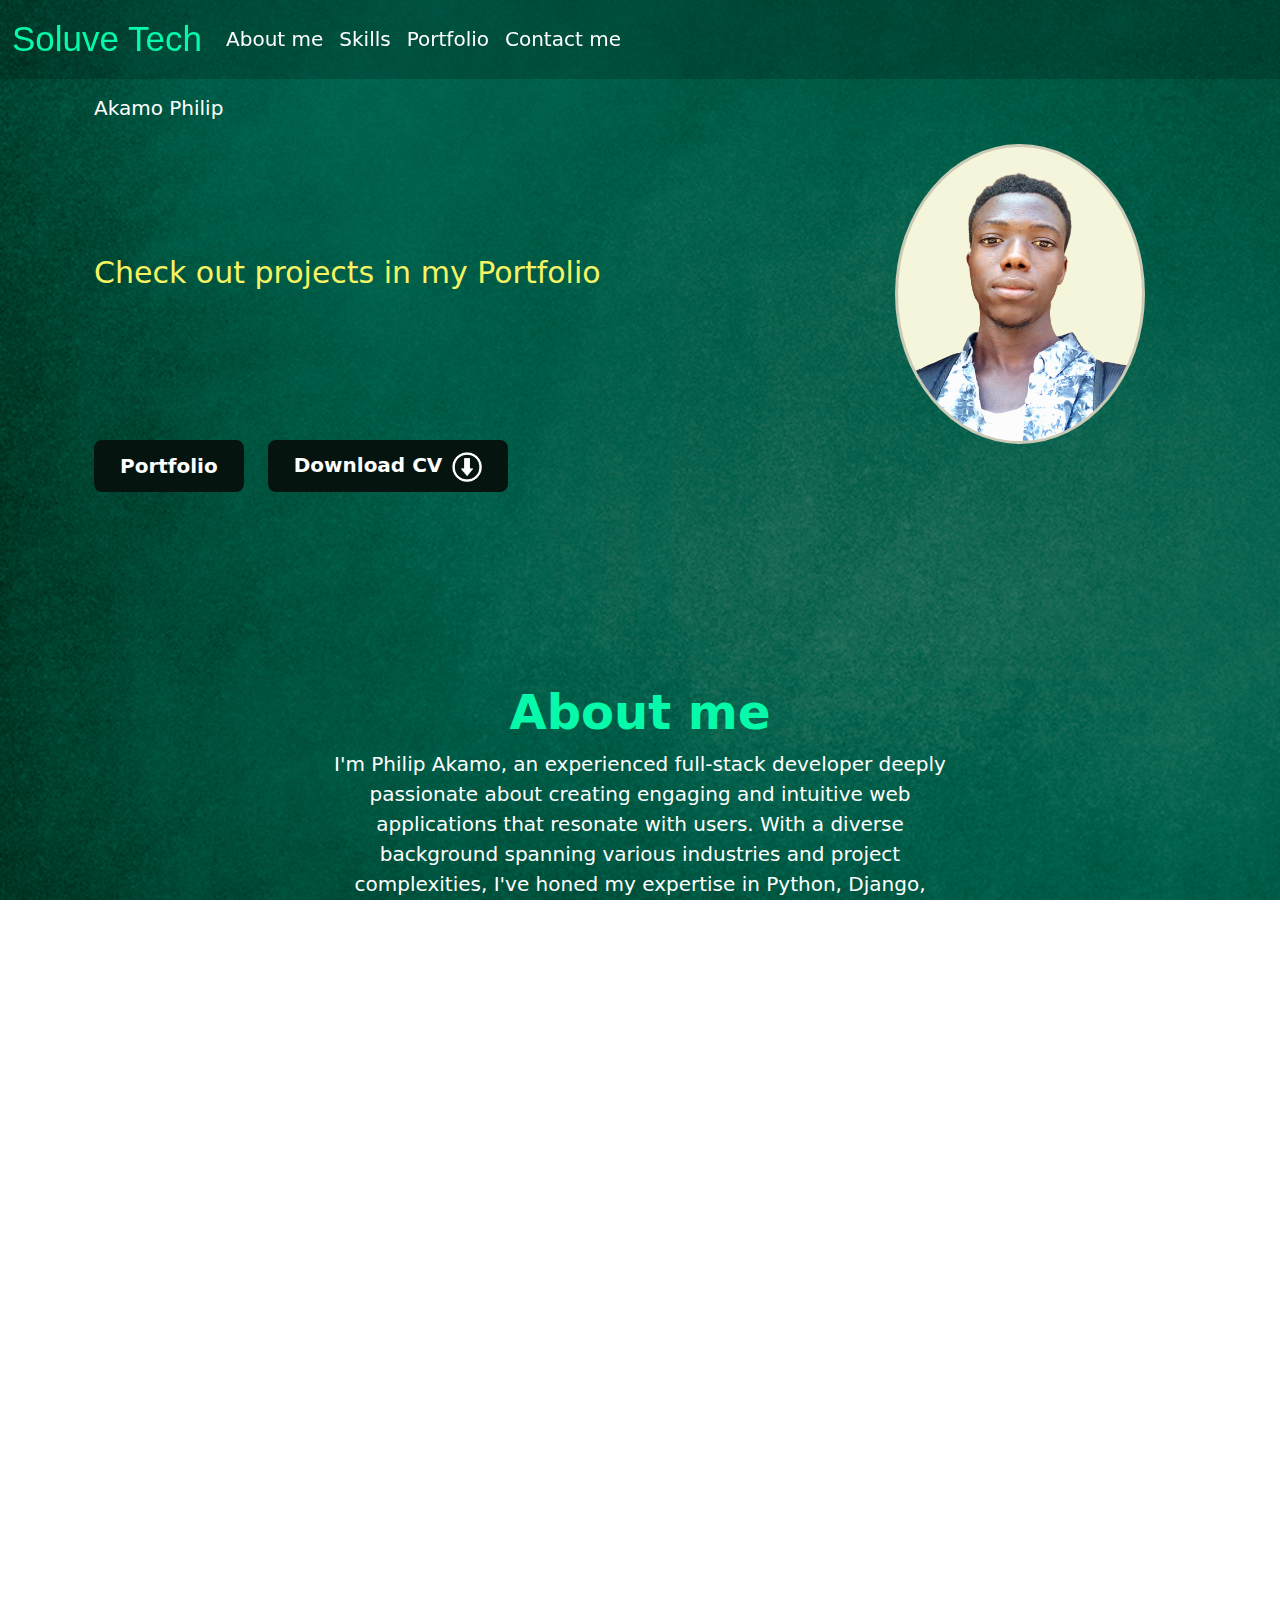
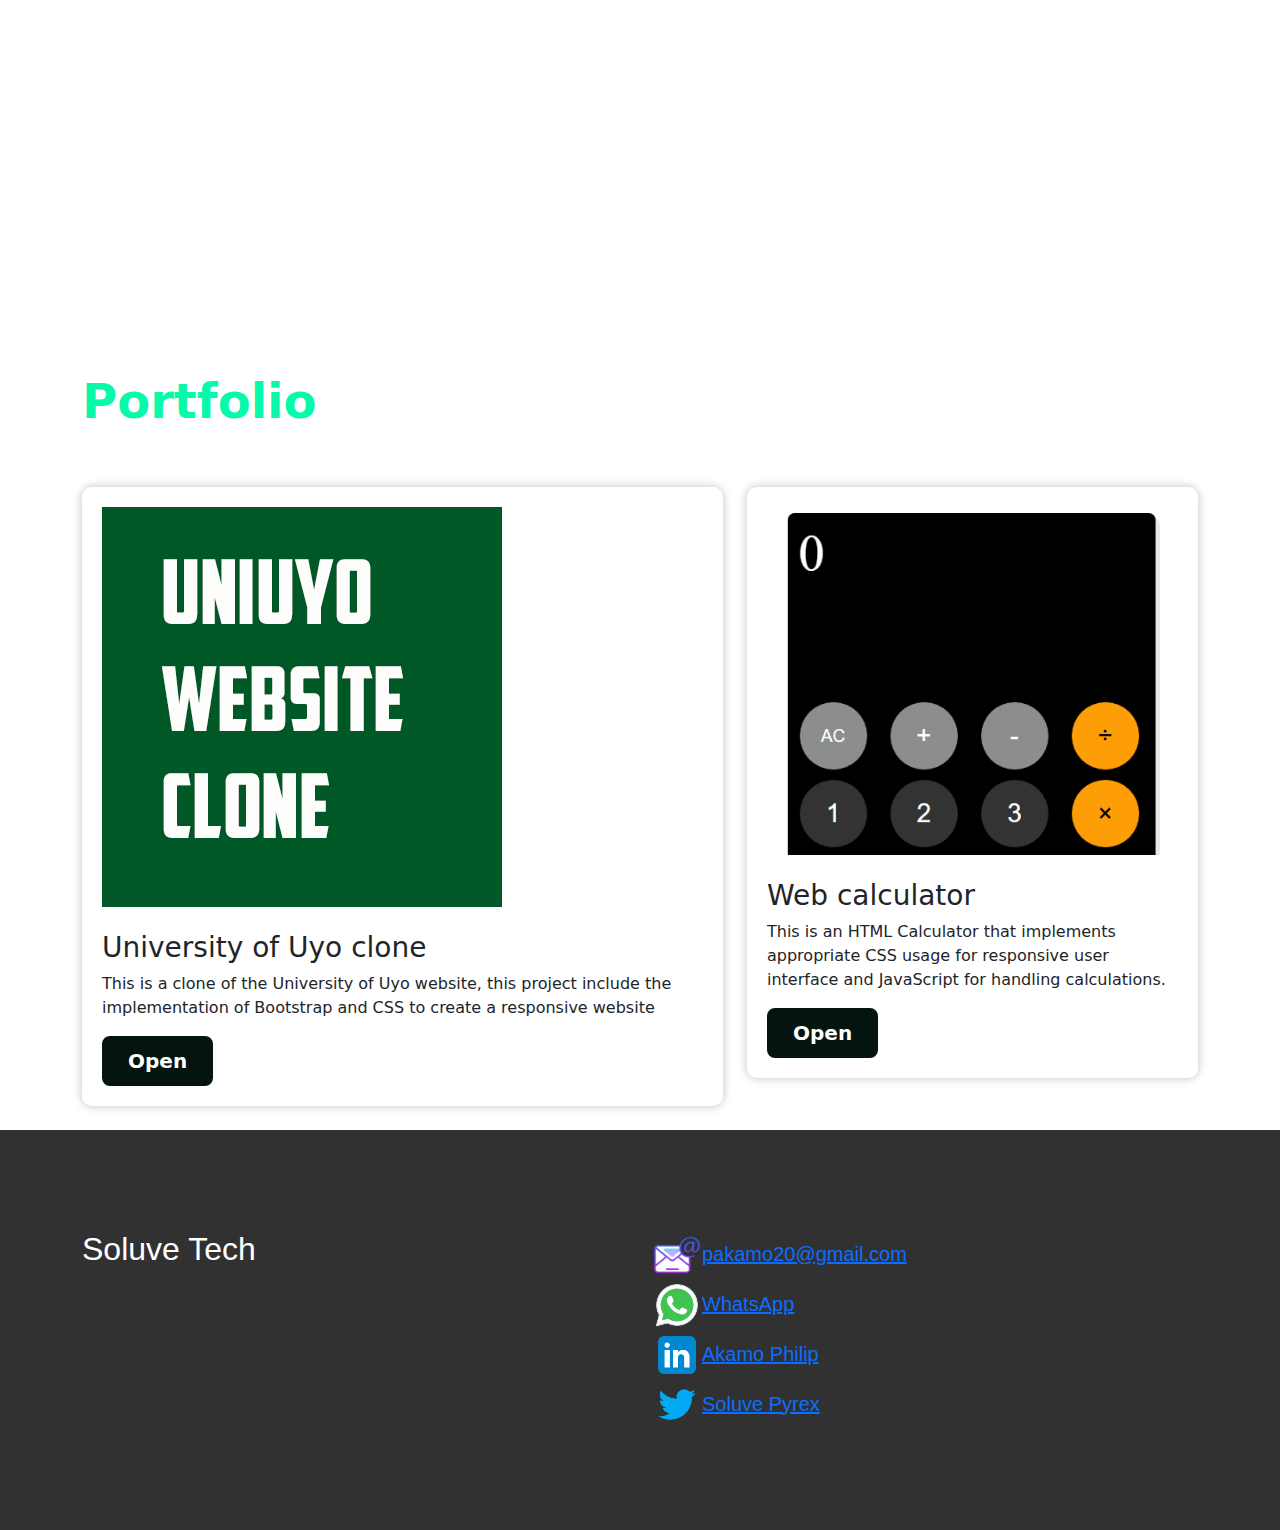
==== index.html @ 31e8c6af "first commit" ====
<!DOCTYPE html>
<html lang="en">

<head>
  <meta charset="UTF-8">
  <meta http-equiv="X-UA-Compatible" content="IE=edge">
  <meta name="viewport" content="width=device-width, initial-scale=1.0">
  <title>Portfolio</title>
  <link href="assets/dist/css/bootstrap.min.css" rel="stylesheet">
  <link rel="stylesheet" type="text/css" href="style.css" />
   
</head>

<body class="body-bg bk">
  <nav class="navbar navbar-expand-md navbar-dark fixed-top  top-nav" >
    <div class="container-fluid">
      <button class="navbar-toggler" type="button" data-bs-toggle="collapse" data-bs-target="#navbarCollapse"
        aria-controls="navbarCollapse" aria-expanded="false" aria-label="Toggle navigation">
        <span class="navbar-toggler-icon"></span>
      </button>
      <a class="navbar-brand" href="#"
        style="font-size: 35px; font-family: Impact, Haettenschweiler, 'Arial Narrow Bold', sans-serif; color: rgb(7, 250, 169);">Soluve
        Tech</a>
      
      <div class="collapse navbar-collapse" id="navbarCollapse">
        <ul class="navbar-nav me-auto mb-2 mb-md-0" style="  font-size: 20px;">
         
          <li class="nav-item">
            <a class="nav-link active" href="#aboutme">About me</a>
          </li>
          <li class="nav-item">
            <a class="nav-link active" href="#skills">Skills</a>
          </li>
          <li class="nav-item">
            <a class="nav-link active" href="#portfolio">Portfolio</a>
          </li>
          <li class="nav-item">
            <a class="nav-link active" href="#contact">Contact me</a>
          </li>
        </ul>

      </div>
    </div>
  </nav>
   
  <div class="container col-xxl-8 px-4 py-5">
    <div class="row flex-lg-row-reverse align-items-center g-5 py-5">
      <div class="col-10 col-sm-8 col-lg-4">
        <div class="img-align">
          <img src="images/20230716_115240-removebg-preview.png" class="circle-img">
        </div>
      </div>
      <div class="col-lg-8">
        <h3 class="colo-2"> Akamo Philip</h3>
        <h1 class="display-5 fw-bold lh-1 mb-3 h1-col drop">SOFTWARE AND WEB DEVELOPER</h1>
        <p class="lead"></p>
        <div class="text-container">
          <div class="sliding-text text">
              <span>Welcome to my Portfolio </span><br>
               
          </div>
          <div class="sliding-text text">
              <span>Check out projects in my Portfolio</span><br>
               
          </div>
          <div class="sliding-text text">
              <span>Contact me</span><br>
              <span>LinkedIn: Akamo Philip
                <br>
                Email: pakamo20@gmail.com
                <br>
                Whatsapp: +234 802 902 1098
              </span>
          </div>
        </div>
        <div class="d-grid gap-2 d-sm-flex">
          <button type="button" class="btn btn-outline-info tran btn-lg px-4 me-sm-3 fw-bold" ><a href="#portfolio" class="active btn-col">Portfolio</a></button>
          <button type="button" class="btn btn-outline-info tran btn-lg px-4 me-sm-3 fw-bold"><a href="./My CV.docx" download="My CV.docx" class="btn-col">Download CV<img src="images/download.png" class="download-img"></a></button>
           
        </div>
      </div>
      </div>
    </div>
  </div>

  <div class="px-4 py-5 my-5 text-center" id="aboutme">
     
    <h1 class="display-5 fw-bold h1-col" >About me</h1>
    <div class="col-lg-6 mx-auto">
      <p class="lead mb-4 colo-2">I'm Philip Akamo, an experienced full-stack developer deeply passionate about creating engaging and 
        intuitive web applications that resonate with users. With a diverse background spanning various industries 
        and project complexities, I've honed my expertise in Python, Django, JavaScript, and React to seamlessly 
        blend functionality with aesthetics.<br>
        My journey as a developer has been defined by a relentless pursuit of excellence, where I've continually 
        pushed the boundaries of what's possible in web development. From architecting scalable back-end systems 
        to crafting pixel-perfect front-end interfaces, I bring a wealth of knowledge and hands-on experience to 
        every project.</p>
       
    </div>
  </div>
  <div class="container col-xxl-8 px-4 py-5" id="skills">
    <div class="row flex-lg-row-reverse align-items-center g-5 py-5">
      <div class="col-10 col-sm-8 col-lg-6 " id="left">
        <img src="images/skills.png" class="d-block mx-lg-auto img-fluid slide-left" alt="Skills" width="700" height="500" loading="lazy">
      </div>
      <div class="col-lg-6 slide-right" id="right">
        <div class="p-3 mb-4 box-bg glass-bg mb-3-5 rounded-3 ">
          <div class="py-5">
            <h2 class="display-5 fw-bold h1-col">Skills</h2>
            <div class="accordion accordion-flush " id="accordionFlushExample">
              <div class="accordion-item glass-bg">
                <h2 class="accordion-header">
                  <button class="accordion-button collapsed" type="button" data-bs-toggle="collapse" data-bs-target="#flush-collapseOne" aria-expanded="false" aria-controls="flush-collapseOne">
                    <h2>Front-End Technologies</h2>
                  </button>
                </h2>
                <div id="flush-collapseOne" class="accordion-collapse collapse" data-bs-parent="#accordionFlushExample">
                  <div class="accordion-body"> 
                    <p class="lead mb-4 colo-2">
                      <ul>
                        <li><strong>HTML:</strong> My mastery of HTML extends beyond mere markup. I meticulously craft clean 
                          and semantic code, not just to structure web pages, but to lay the foundation for seamless user 
                          experiences. Emphasizing accessibility and search engine friendliness, I ensure that every element 
                          serves a purpose, from headers to footers. Through semantic HTML, I not only organize content 
                          logically but also enhance its meaning and relevance for both users and search engines alike.</li>
                        <li><strong>CSS:</strong> Designing visually captivating layouts is not just about aesthetics; it's about
                           creating an immersive digital environment. With CSS, I wield the power to breathe life into static content,
                            orchestrating colors, typography, and layout elements to guide users through a journey of visual delight. 
                            My expertise extends to responsive design, ensuring that websites adapt flawlessly across various screen 
                            sizes and devices, while meticulous attention to detail guarantees cross-browser compatibility for a 
                            consistent experience regardless of the platform.</li>
                        <li><strong>JavaScript:</strong> Interactivity is the heartbeat of modern web experiences, and JavaScript is my tool of choice for orchestrating this symphony. From dynamic content updates to complex user interactions, I leverage the full spectrum of JavaScript's capabilities to create immersive and engaging web applications.</li>
                      </ul>
                    </p>
                    
                  </div>
                </div>
              </div>
              <div class="accordion-item glass-bg">
                <h2 class="accordion-header">
                  <button class="accordion-button collapsed" type="button" data-bs-toggle="collapse" data-bs-target="#flush-collapseTwo" aria-expanded="false" aria-controls="flush-collapseTwo">
                    <h2>Back-End Technologies</h2>
                  </button>
                </h2>
                <div id="flush-collapseTwo" class="accordion-collapse collapse" data-bs-parent="#accordionFlushExample">
                  <div class="accordion-body"> 
                      <ul>
                        <li><strong>Python:</strong> As a backend powerhouse, Python forms the cornerstone of my development 
                          arsenal. Its versatility, readability, and extensive ecosystem empower me to tackle a myriad of 
                          challenges with confidence and efficiency</li>
                        <li><strong>Django:</strong> Within the realm of web frameworks, Django stands tall as my framework 
                          of choice. As a Django enthusiast, I harness its batteries-included philosophy to build everything 
                          from simple CRUD applications to complex web platforms with ease. With Django's built-in 
                          authentication, powerful ORM, and admin interface, I expedite development timelines without 
                          compromising on security or scalability. Whether architecting multi-tenant SaaS applications or 
                          content-rich e-commerce platforms, Django empowers me to bring ideas to life with precision and 
                          speed.</li>
                        <li><strong>MySQL:</strong> Behind every powerful web application lies a robust database layer, and MySQL serves as my trusted ally in this domain. From schema design to query optimization, I leverage MySQL's performance and reliability to ensure data integrity and efficiency at scale. Whether crafting complex joins, optimizing indexing strategies, or fine-tuning database configurations, I adhere to best practices to deliver performant and scalable solutions. With MySQL as my backend data store, I instill confidence in clients and users alike, knowing that their data is in safe and capable hands.</li>
                      </ul>
                  </div>
                </div>
              </div>
               
            </div>
          </div>
        </div>
      </div>
    </div>
  </div>
  <div class="container">
    <h1 class="display-5 fw-bold h1-col" id="portfolio">Portfolio</h1><br><br>
    <div class="row">
      <div class="col-md-7 mb-4">
        <div class="grid-container">
          <div class="grid-item">
            <img src="images/UNIUYO-img.png" class="img-fluid" alt="University of Uyo clone"><br><br>
          <h3>University of Uyo clone</h3>
          <p>This is a clone of the University of Uyo website, this project include the implementation of Bootstrap and CSS to create a responsive website</p>
          <button type="button" class="btn btn-outline-info tran btn-lg px-4 me-sm-3 fw-bold">Open</button>
          </div>
        </div>
      </div>
      <div class="col-md-5 mb-4">
        <div class="grid-container">
          <div class="grid-item">
            <img src="images/web calculator.PNG" class="img-fluid" alt="Web Calculator"><br><br>
            <h3>Web calculator</h3>
          <p>This is an HTML Calculator that implements appropriate CSS usage for responsive user interface and JavaScript for handling calculations.</p>
          <button type="button" class="btn btn-outline-info tran btn-lg px-4 me-sm-3 fw-bold">Open</button>
          </div>
        </div>
      </div>
       
    </div>
  </div>
  <footer class="footer-bg footer-box" id="contact">
    <div class="container">
    <div class="row">
      <div class="col-md-6">
        <h2>Soluve Tech</h2>
      </div>
      <div class="col-md-6 ">
        <a href="mailto: pakamo20@gmail.com"><img src="images/email.png" height="50" width="50">pakamo20@gmail.com</a><br>
        <a href="https://wa.me/2348029021698"><img src="images/whatsapp.png" height="50" width="50">WhatsApp</a><br>
        <a href="https://ng.linkedin.com/in/akamo-philip-403711286?original_referer=https%3A%2F%2Fwww.bing.com%2F"><img src="images/linkedin.png" height="50" width="50">Akamo Philip</a><br>
        <a href="https://x.com/Soluvepyrex?t=Y52QZCKswmi0k_pysiLCYg&s=03"><img src="images/twitter.png" height="50" width="50">Soluve Pyrex</a>
        
        
        
      </div>
    </div>
    </div>
  </footer>
  

  <script src="assets/dist/js/bootstrap.bundle.min.js"></script>
  <script src="script.js"></script>
</body>

</html>
---- style.css ----
.top-nav
    {
      background-color: rgba(0, 0, 0, 0.171);
    }
  .top-nav.scrolled{
    background-color: rgba(0, 0, 0, 0.8);
  }
    .body-bg
    {
        background-image: url(images/Untitled-1.png);
        background-size: cover;
        background-attachment: fixed;
        background-position: position;
        
    }
    .img-align{
      text-align: center;
  }
  .circle-img{
    border-radius: 50%;
    border: solid rgba(0, 0, 0, 0.171);
    height: 300px;
    width: 250px;
    background-color: beige;
  }
    .pad
    {
      padding-top: 200px;
    }
    .h1-col{
      color: rgb(7, 250, 169);
    }
    .colo-1
    {
      color: rgb(7, 250, 169);
      font-family:'Impact', Haettenschweiler, Arial Narrow Bold, sans-serif;
      font-size: 50px;
    }
    .colo-2
    {
      color: white;
      font-size: 20px;
    }
    .but-1
    {
      background-color: rgb(5, 20, 15);
      border: solid rgb(5, 20, 15);
      height: 45px;
      padding-top: 5px;
      border-radius: 40px;
      text-align: center;
    }
    .but-col-1
    {
      color: wh;
      font-size: 20px;
      background-color: white;
    }
    .but-col-2
    {
      color: rgb(7, 250, 169);
      font-size: 20px;
      background-color: white;
    }
    .btn-outline-info{
      border-color: rgb(5, 20, 15);
      border-width: 2px;
      background-color: rgb(5, 20, 15);
      color: white;
    }
    .lit-break
    {
      padding-top:  px;
    }
    .but-2
    {
      background-color: rgba(255, 255, 255, 0.219);
      border: solid white;
      height: 45px;
      padding-top: 5px;
      border-radius: 40px;
      text-align: center;
      color: white;
    }
    .glass-bg{
      background-color: rgba(0, 0, 0, 0.398);
      color: white;
    }
     

.text-container {
    overflow: hidden;
    padding: 10px 0px;
    position: relative;
    height: 200px;
}

.sliding-text {
    color: rgb(247, 244, 99);
    display: inline-block;
    white-space: nowrap;
    font-size: 30px;
    animation: slideText 10s linear infinite;
    margin-right: 20px; /* Adjust the spacing between text blocks */
    opacity: 0; /* Initially hide the text */

}
.newCard
{
  padding: 10px 40px;
}
.drop{
  opacity: 0;
}
 
.drop.dropdown-element {
  opacity: 0; /* Initially hidden */
  animation: drop-down 2s ease-in-out forwards;
}

@keyframes drop-down {
  from { transform: translateY(-100px); opacity: 0; } /* Start from off-screen with zero opacity */
  to { transform: translateY(0); opacity: 1; }
}
.slide-right{
  opacity: 0;
}
.slide-right-element{
  opacity: 0;
  animation: slide-right 2s ease-in-out forwards;
}

@keyframes slide-right {
  from { transform: translateX(-100px); opacity: 0; } /* Start from off-screen with zero opacity */
  to { transform: translateX(0); opacity: 1; }
}
.slide-left{
  opacity: 0;
}
.slide-left-element{
  opacity: 0;
  animation: slide-left 2s ease-in-out forwards;
}
@keyframes slide-left {
  from { transform: translateX(100px); opacity: 0; } /* Start from off-screen with zero opacity */
  to { transform: translateX(0px); opacity: 1; }
}
.grid-container {
    display: flex;
    grid-template-columns: repeat(1, 1fr); /* Adjust the number of columns as needed */
    gap: 20px; /* Adjust the gap between grid items as needed */
    padding: 20px;
    background-color: #ffffff8c; /* Set the background color of the grid container */
    box-shadow: 0 0 10px rgba(0, 0, 0, 0.253); /* Apply the shadow effect */
    min-height: auto;
    border-radius: 10px;
}
.footer-bg{
  background-color: rgba(0, 0, 0, 0.808);
  color: white;
}
.footer-box{
  padding: 100px 20px;
  font-size: 20px;
  font-family: 'Lucida Sans', 'Lucida Sans Regular', 'Lucida Grande', 'Lucida Sans Unicode', Geneva, Verdana, sans-serif;
}

@keyframes slideText {
    0% {
        transform: translateX(100%);
    }
    100% {
        transform: translateX(-100%);
    }
}

.text
{
  position: absolute;

}
.tran
{
  transition: background-color 0.5s ease;
}

.btn-col{
  text-decoration: none;
  color: white;
  text-emphasis-color: white;
}
.tran:hover
{
  background-color: #33333375;
  border-color: black;
}
.grid-container {
  display: flex;
  flex-wrap: wrap; /* Allow items to wrap onto multiple rows */
}

.grid-item {
   min-height: 550px;
}
.mb-4{
  margin-bottom: 800rem;
}
.download-img{
  height: auto;
  width: 30px;
  margin-left: 10px;
}
@media screen and (max-width: 767px) {
    .phoneCol {
        background-color: #333; /* Solid background for small screens */
    }
    .text-container
    {
      background-color: rgba(0, 0, 0, 0.171);
      height: 100px;
    }
    .redux
    {
      font-size: 35px;
    }
    .sliding-text
    {
      font-size: 15px;
    }
    .lit-break
    {
      padding-top: 40px;
    }
    .redux-container
    {
      padding: 30px 40px;
    }
    .grid-container
    {
      height :fit-content;
      background-color: white;
    }
     
}
@media (max-width: 480px) {
    
  
}
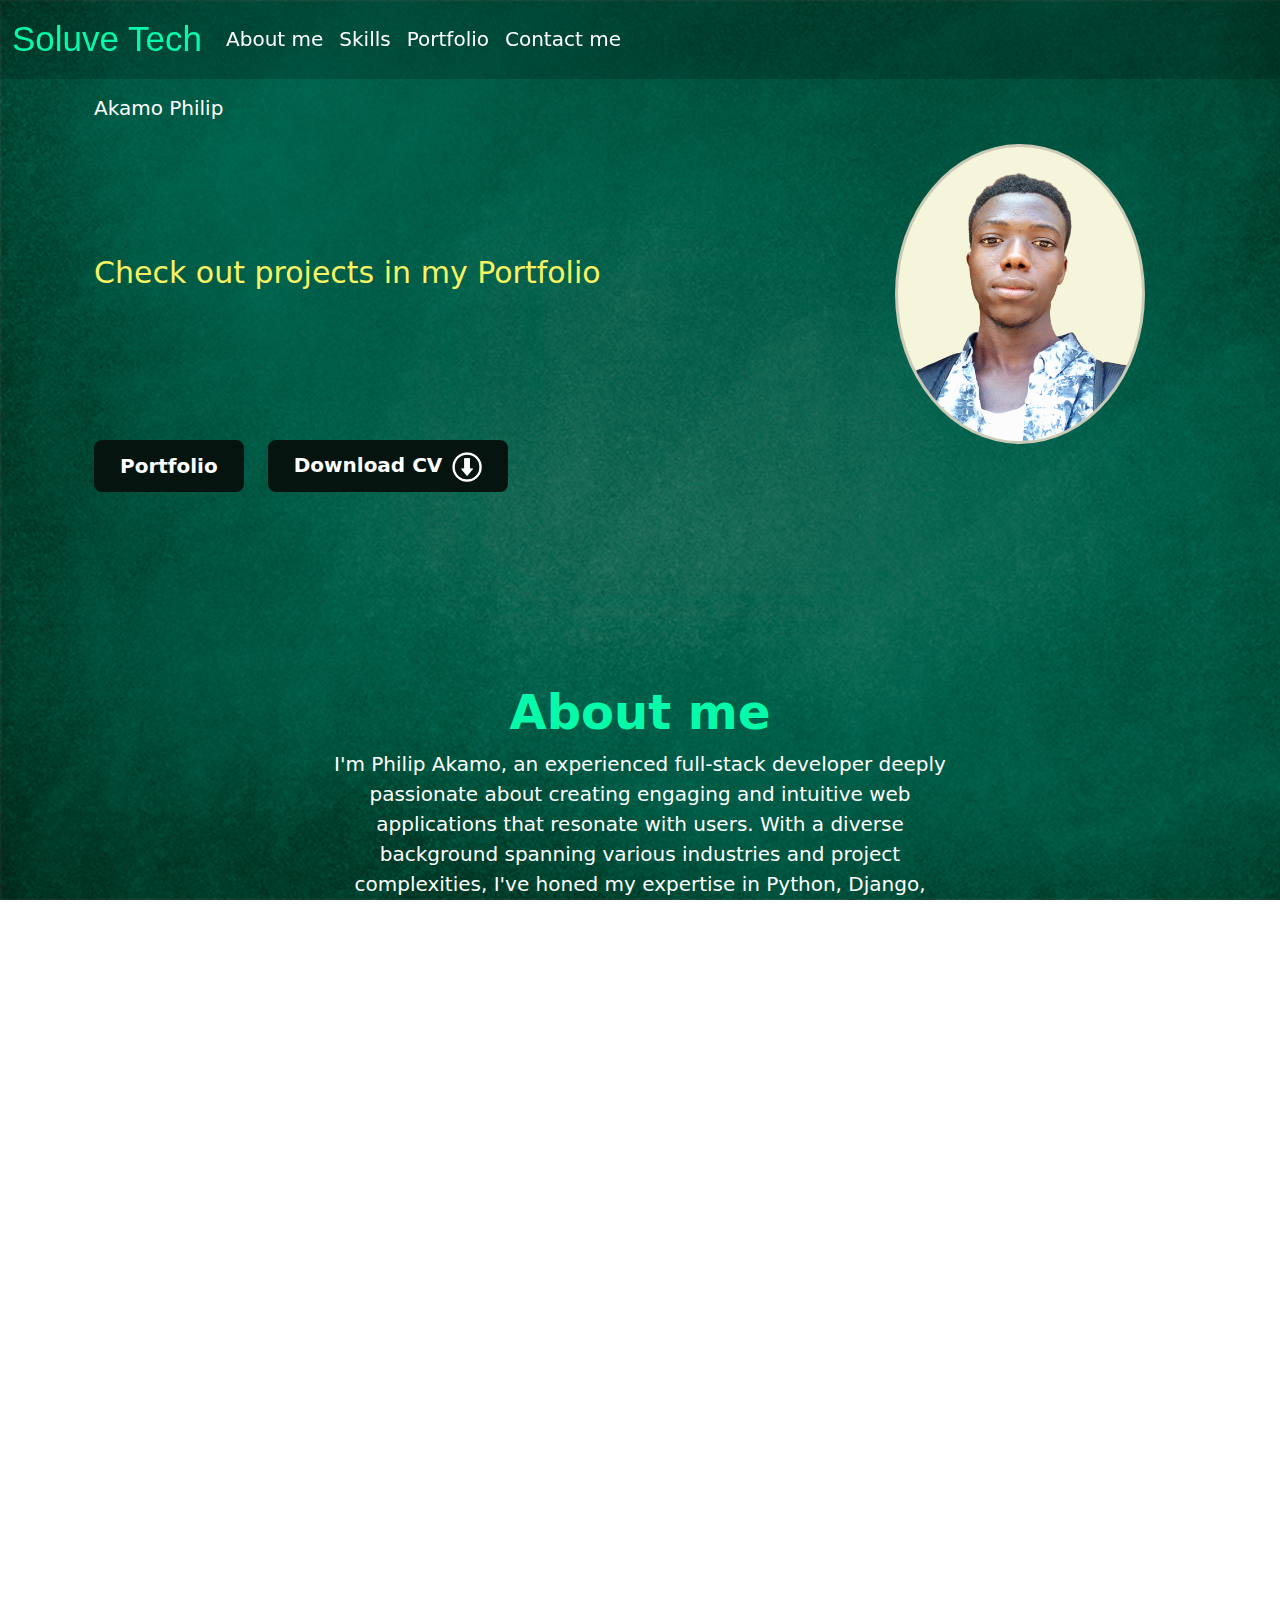
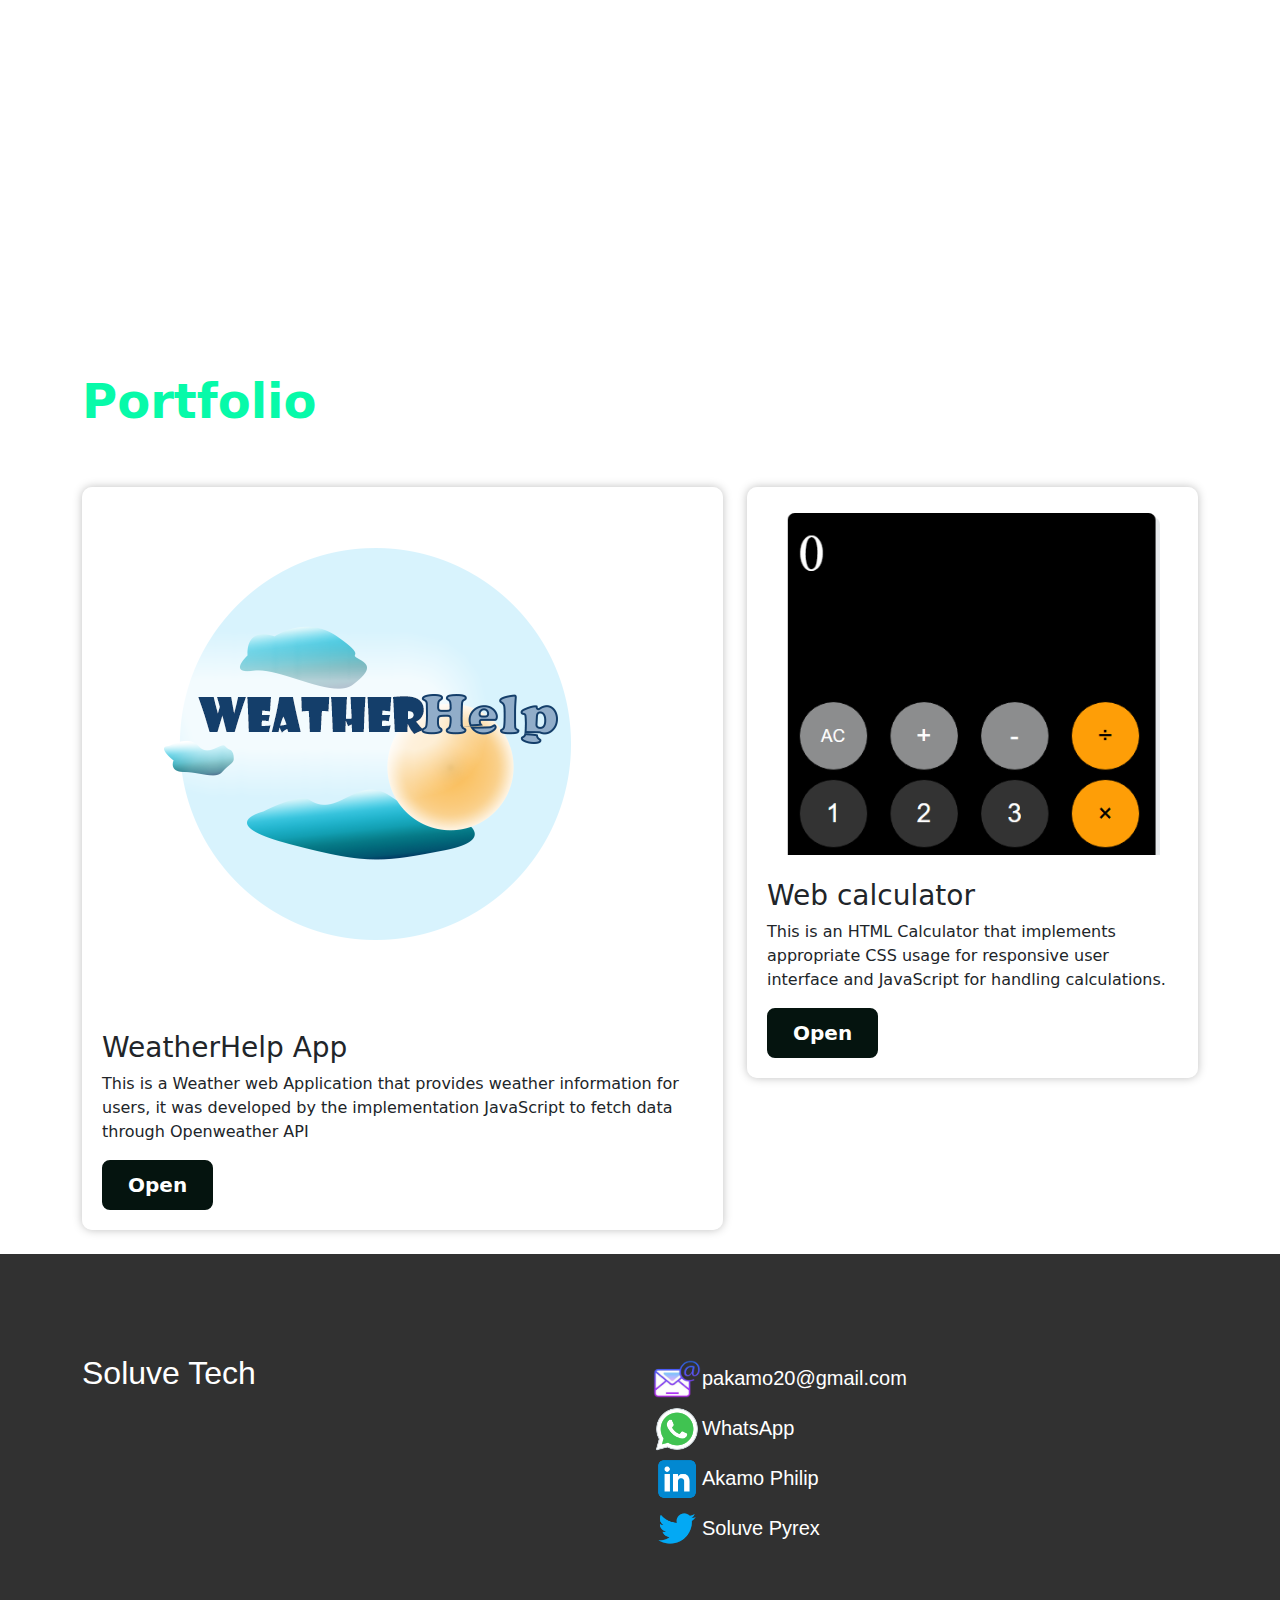
==== commit e4836344: "appropriate filepath restored" ====
--- a/index.html
+++ b/index.html
@@ -6,8 +6,11 @@
   <meta http-equiv="X-UA-Compatible" content="IE=edge">
   <meta name="viewport" content="width=device-width, initial-scale=1.0">
   <title>Portfolio</title>
+  <link rel="preconnect" href="https://fonts.googleapis.com">
+  <link rel="preconnect" href="https://fonts.gstatic.com" crossorigin>
+  <link href="https://fonts.googleapis.com/css2?family=Playwrite+MX:wght@100..400&display=swap" rel="stylesheet">
   <link href="assets/dist/css/bootstrap.min.css" rel="stylesheet">
-  <link rel="stylesheet" type="text/css" href="style.css" />
+  <link rel="stylesheet" type="text/css" href="style.css" >
    
 </head>
 
@@ -75,7 +78,7 @@
         </div>
         <div class="d-grid gap-2 d-sm-flex">
           <button type="button" class="btn btn-outline-info tran btn-lg px-4 me-sm-3 fw-bold" ><a href="#portfolio" class="active btn-col">Portfolio</a></button>
-          <button type="button" class="btn btn-outline-info tran btn-lg px-4 me-sm-3 fw-bold"><a href="./My CV.docx" download="My CV.docx" class="btn-col">Download CV<img src="images/download.png" class="download-img"></a></button>
+          <a href="./My CV.docx" download="Akamo-Philip-CV.docx" class="btn-col"><button type="button" class="btn btn-outline-info tran btn-lg px-4 me-sm-3 fw-bold">Download CV<img src="images/download.png" class="download-img"></button></a> 
            
         </div>
       </div>
@@ -173,10 +176,10 @@
       <div class="col-md-7 mb-4">
         <div class="grid-container">
           <div class="grid-item">
-            <img src="images/UNIUYO-img.png" class="img-fluid" alt="University of Uyo clone"><br><br>
-          <h3>University of Uyo clone</h3>
-          <p>This is a clone of the University of Uyo website, this project include the implementation of Bootstrap and CSS to create a responsive website</p>
-          <button type="button" class="btn btn-outline-info tran btn-lg px-4 me-sm-3 fw-bold">Open</button>
+            <img src="images/WeatherHelp.png" class="img-fluid" alt="WeatherHelp"><br><br>
+            <h3>WeatherHelp App</h3>
+          <p>This is a Weather web Application that provides weather information for users, it was developed by the implementation JavaScript to fetch data through Openweather API </p>
+          <button type="button" class="btn btn-outline-info tran btn-lg px-4 me-sm-3 fw-bold"><a href="weather.html" target="_blank" class="btn-col">Open</a></button>
           </div>
         </div>
       </div>
@@ -186,10 +189,11 @@
             <img src="images/web calculator.PNG" class="img-fluid" alt="Web Calculator"><br><br>
             <h3>Web calculator</h3>
           <p>This is an HTML Calculator that implements appropriate CSS usage for responsive user interface and JavaScript for handling calculations.</p>
-          <button type="button" class="btn btn-outline-info tran btn-lg px-4 me-sm-3 fw-bold">Open</button>
-          </div>
-        </div>
-      </div>
+          <button type="button" class="btn btn-outline-info tran btn-lg px-4 me-sm-3 fw-bold"><a href="calculator.html" target="_blank" class="btn-col">Open</a></button>
+          </div>
+        </div>
+      </div>
+  
        
     </div>
   </div>
@@ -200,10 +204,10 @@
         <h2>Soluve Tech</h2>
       </div>
       <div class="col-md-6 ">
-        <a href="mailto: pakamo20@gmail.com"><img src="images/email.png" height="50" width="50">pakamo20@gmail.com</a><br>
-        <a href="https://wa.me/2348029021698"><img src="images/whatsapp.png" height="50" width="50">WhatsApp</a><br>
-        <a href="https://ng.linkedin.com/in/akamo-philip-403711286?original_referer=https%3A%2F%2Fwww.bing.com%2F"><img src="images/linkedin.png" height="50" width="50">Akamo Philip</a><br>
-        <a href="https://x.com/Soluvepyrex?t=Y52QZCKswmi0k_pysiLCYg&s=03"><img src="images/twitter.png" height="50" width="50">Soluve Pyrex</a>
+        <a href="mailto: pakamo20@gmail.com" target="_blank" class="btn-col"><img src="images/email.png" height="50" width="50">pakamo20@gmail.com</a><br>
+        <a href="https://wa.me/2348029021698" target="_blank" class="btn-col" ><img src="images/whatsapp.png" height="50" width="50">WhatsApp</a><br>
+        <a href="https://www.linkedin.com/in/akamo-philip-403711286" target="_blank" class="btn-col" ><img src="images/linkedin.png" height="50" width="50">Akamo Philip</a><br>
+        <a href="https://x.com/Soluvepyrex?t=Y52QZCKswmi0k_pysiLCYg&s=03" target="_blank" class="btn-col" ><img src="images/twitter.png" height="50" width="50">Soluve Pyrex</a>
         
         
         
--- a/style.css
+++ b/style.css
@@ -187,8 +187,7 @@
 
 .btn-col{
   text-decoration: none;
-  color: white;
-  text-emphasis-color: white;
+  -webkit-text-fill-color: white;
 }
 .tran:hover
 {
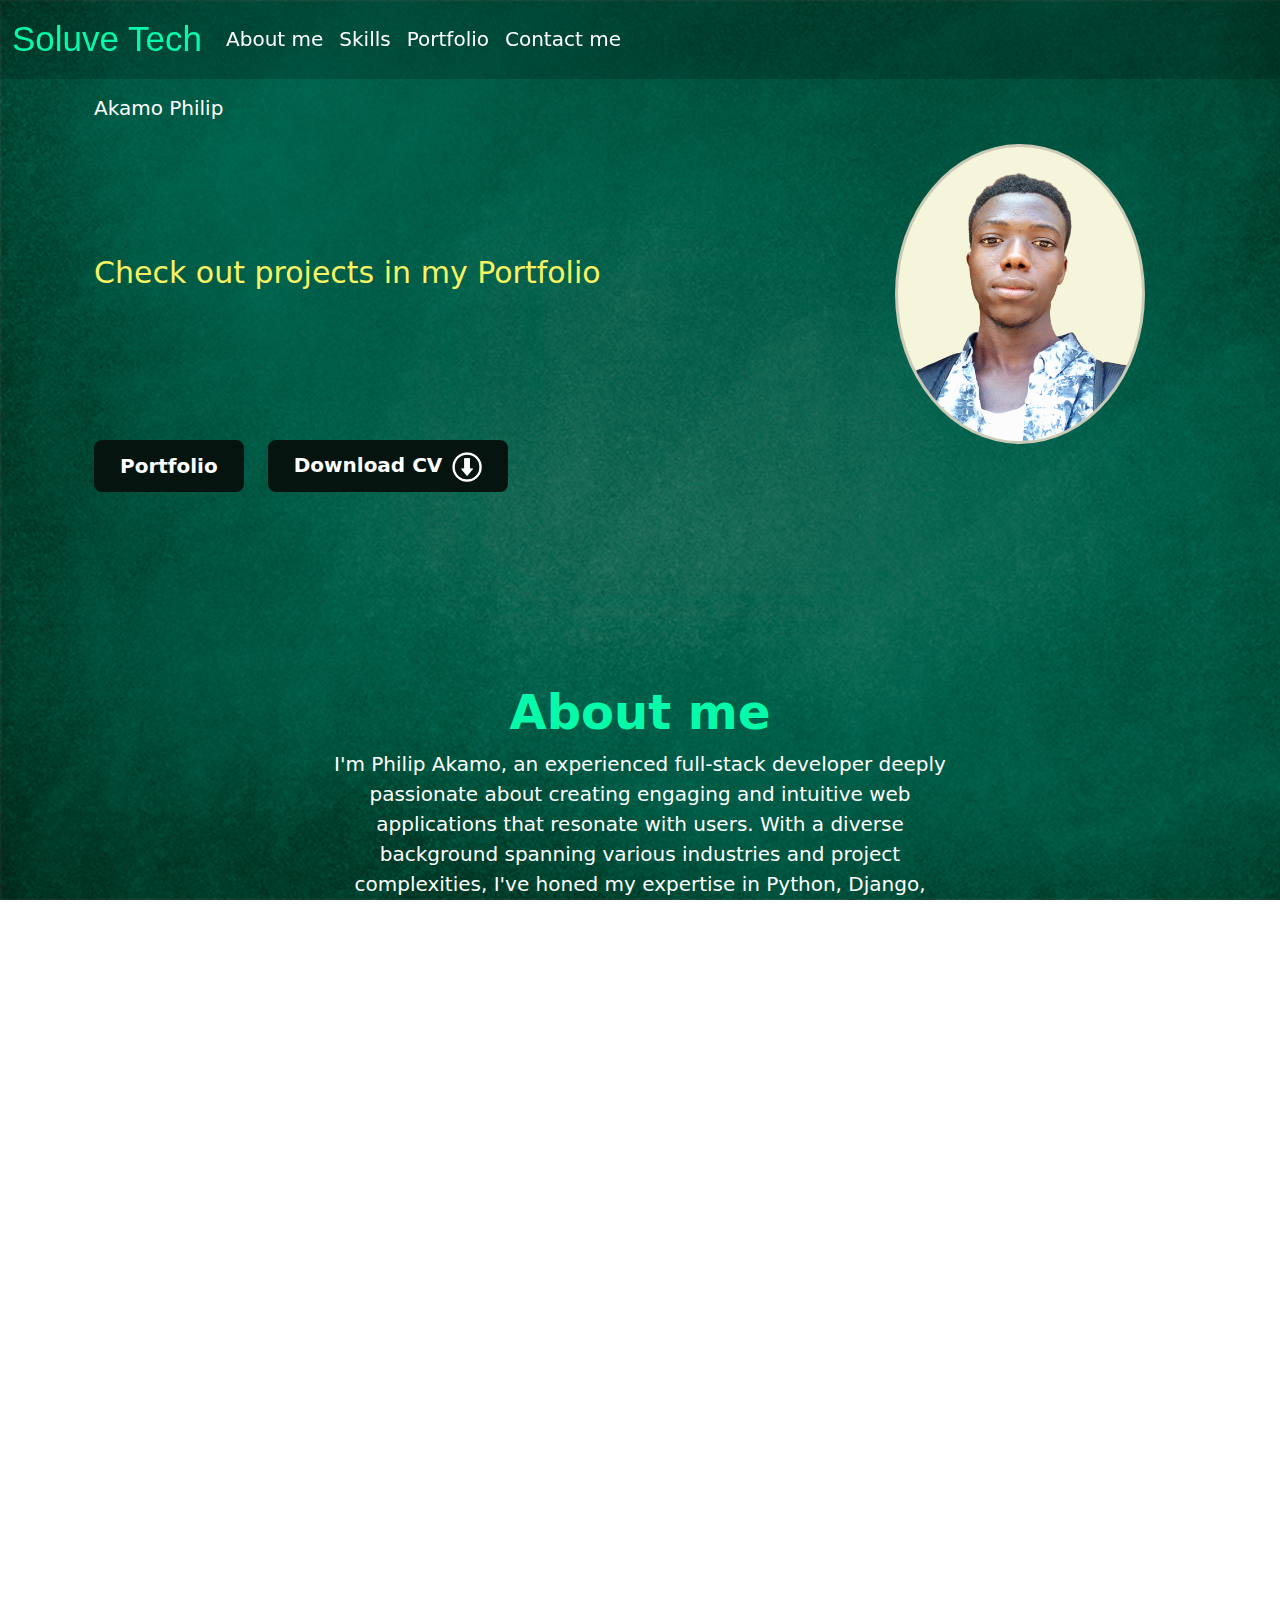
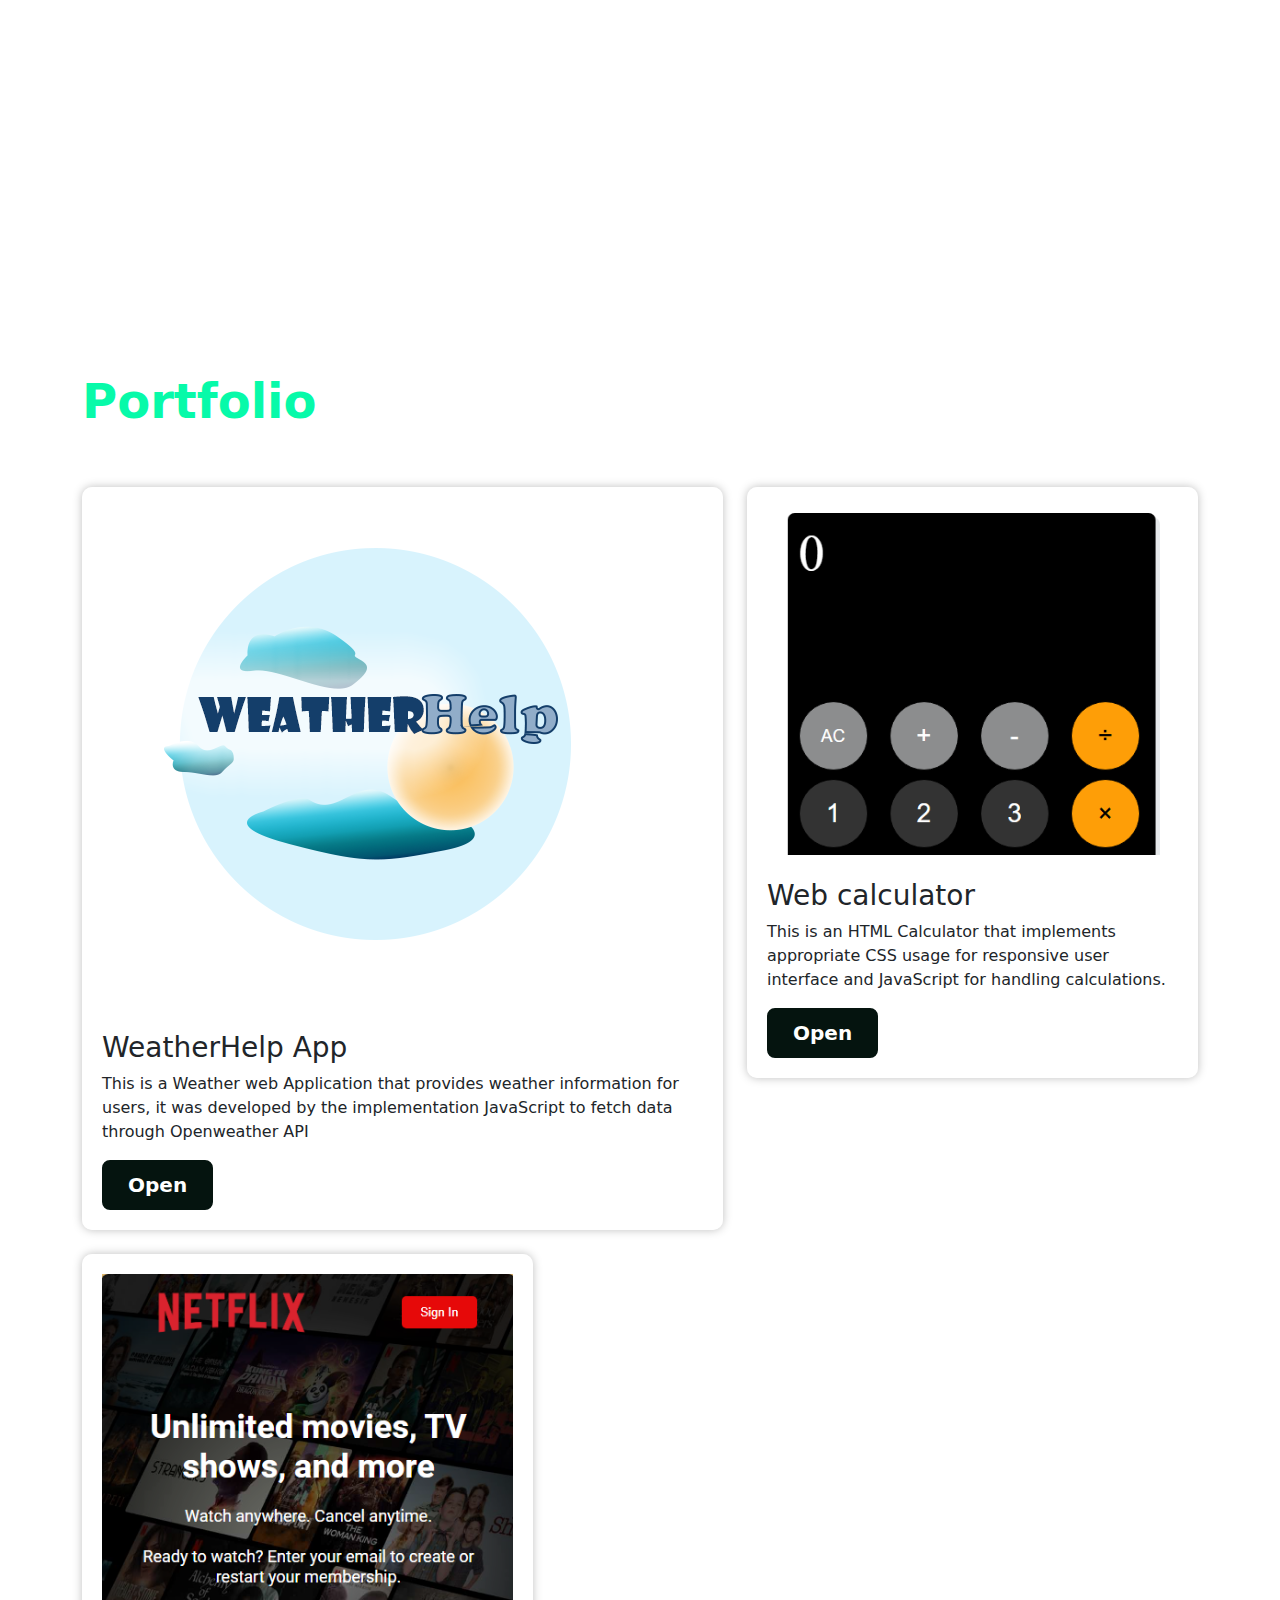
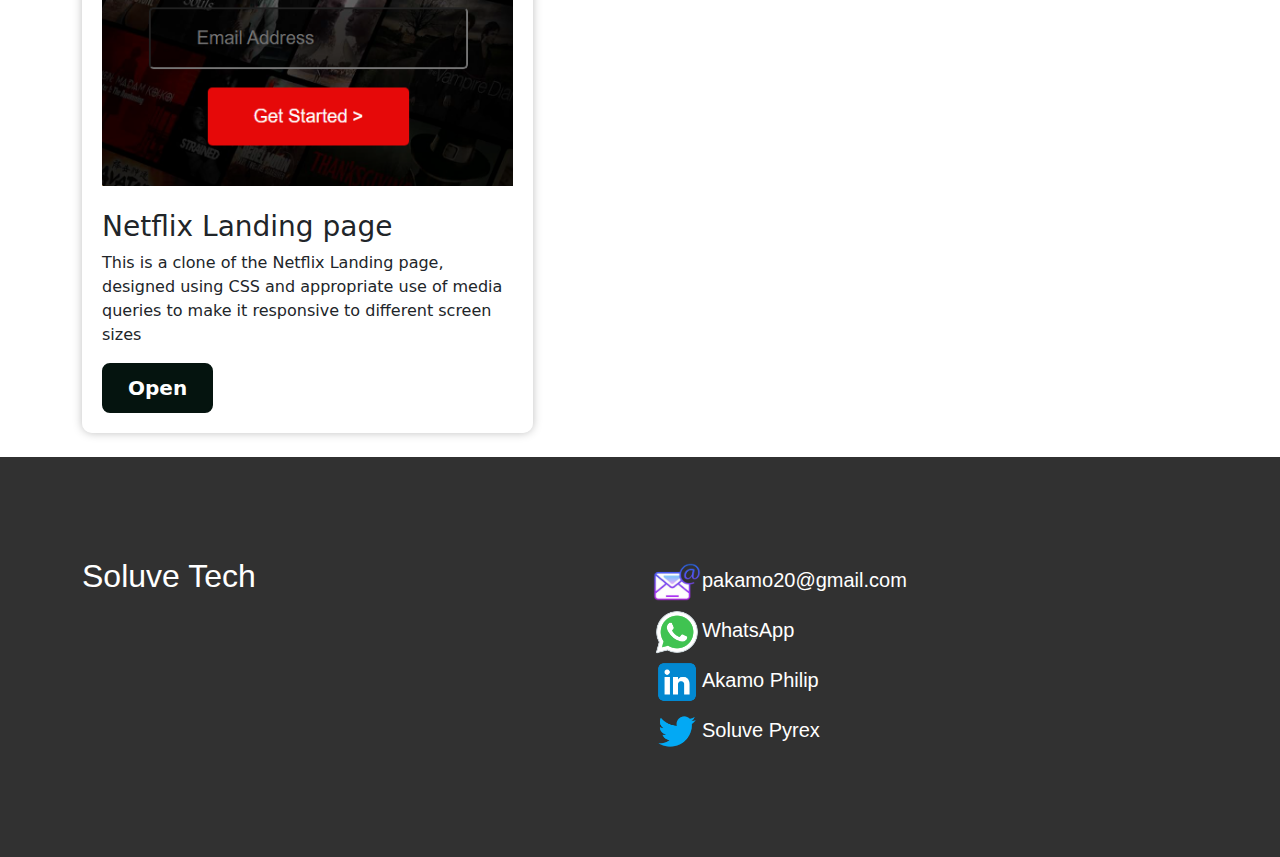
==== commit 1aacad85: "Netflix landing page" ====
--- a/index.html
+++ b/index.html
@@ -193,6 +193,16 @@
           </div>
         </div>
       </div>
+      <div class="col-md-5 mb-4">
+        <div class="grid-container">
+          <div class="grid-item">
+            <img src="images/netflix.PNG" class="img-fluid" alt="Web Calculator"><br><br>
+            <h3>Netflix Landing page</h3>
+          <p>This is a clone of the Netflix Landing page, designed using CSS and appropriate use of media queries to make it responsive to different screen sizes</p>
+          <button type="button" class="btn btn-outline-info tran btn-lg px-4 me-sm-3 fw-bold"><a href="netflix.html" target="_blank" class="btn-col">Open</a></button>
+          </div>
+        </div>
+      </div>
   
        
     </div>
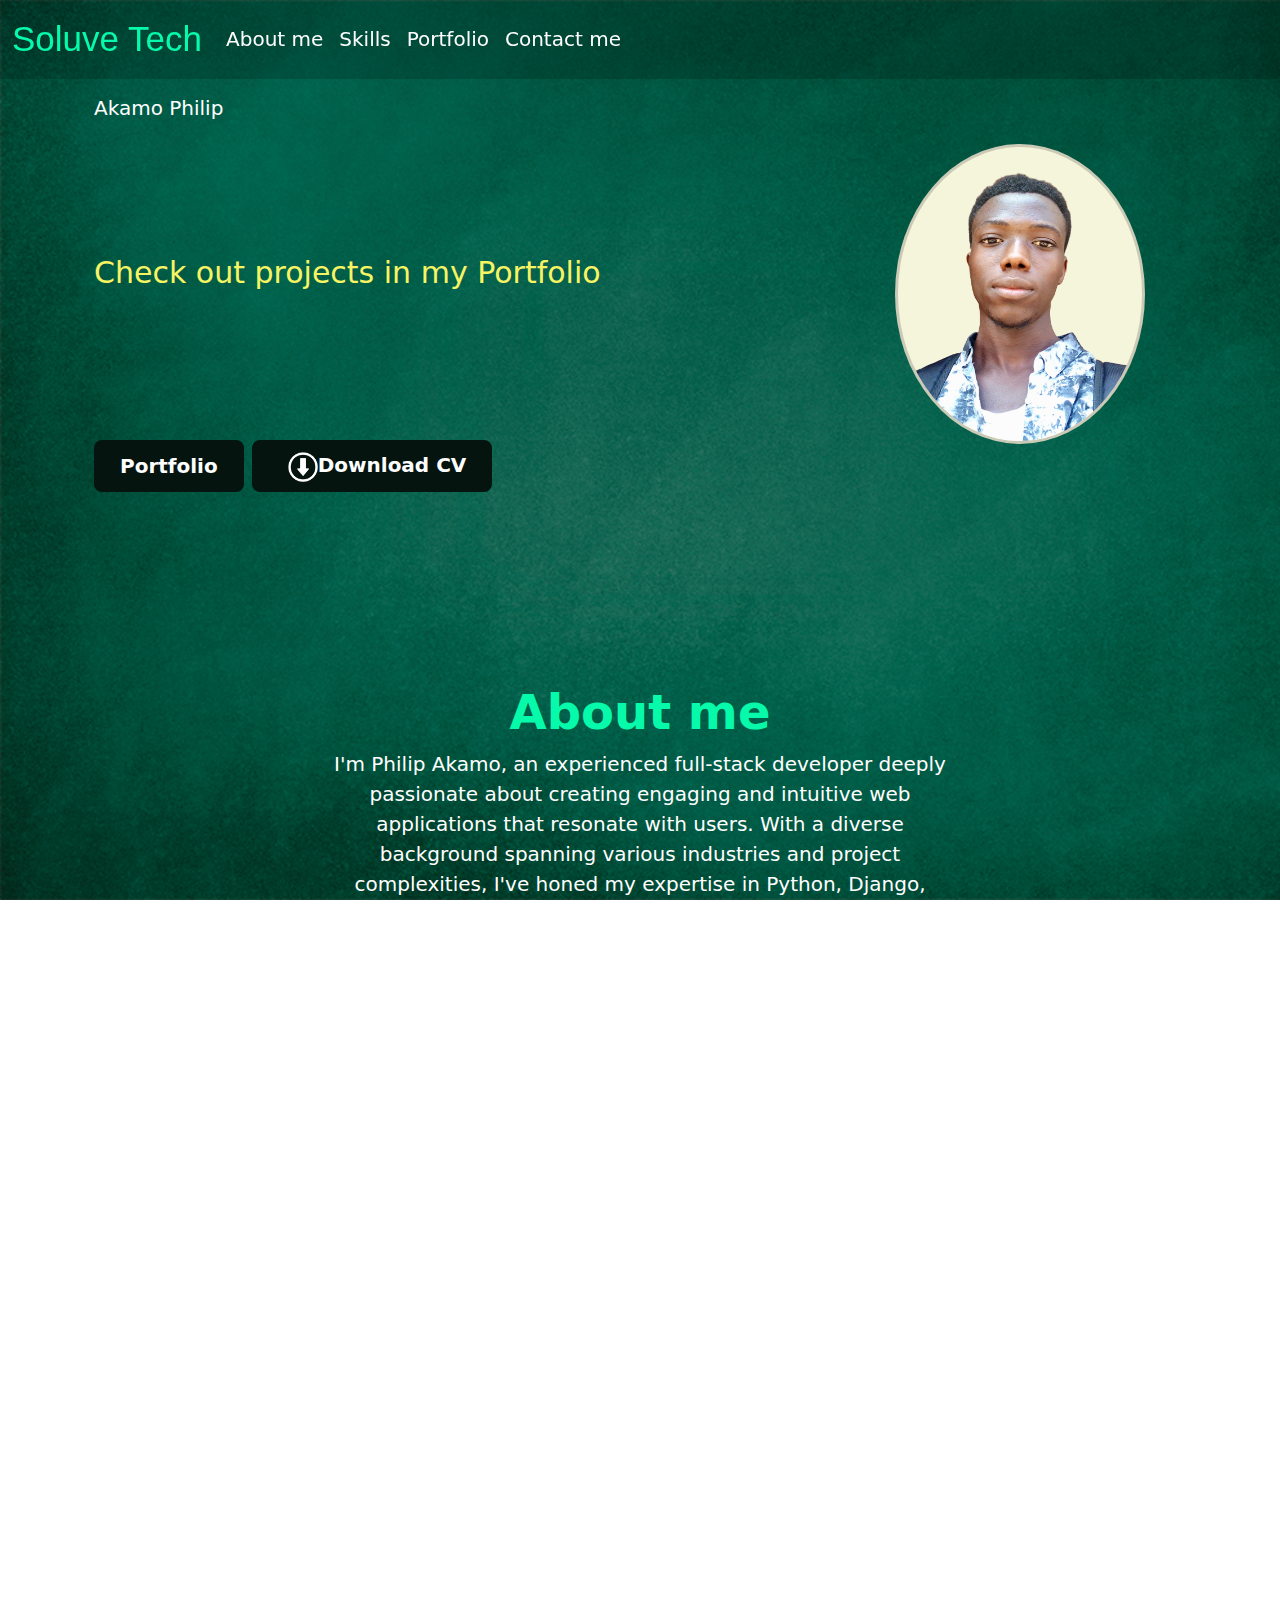
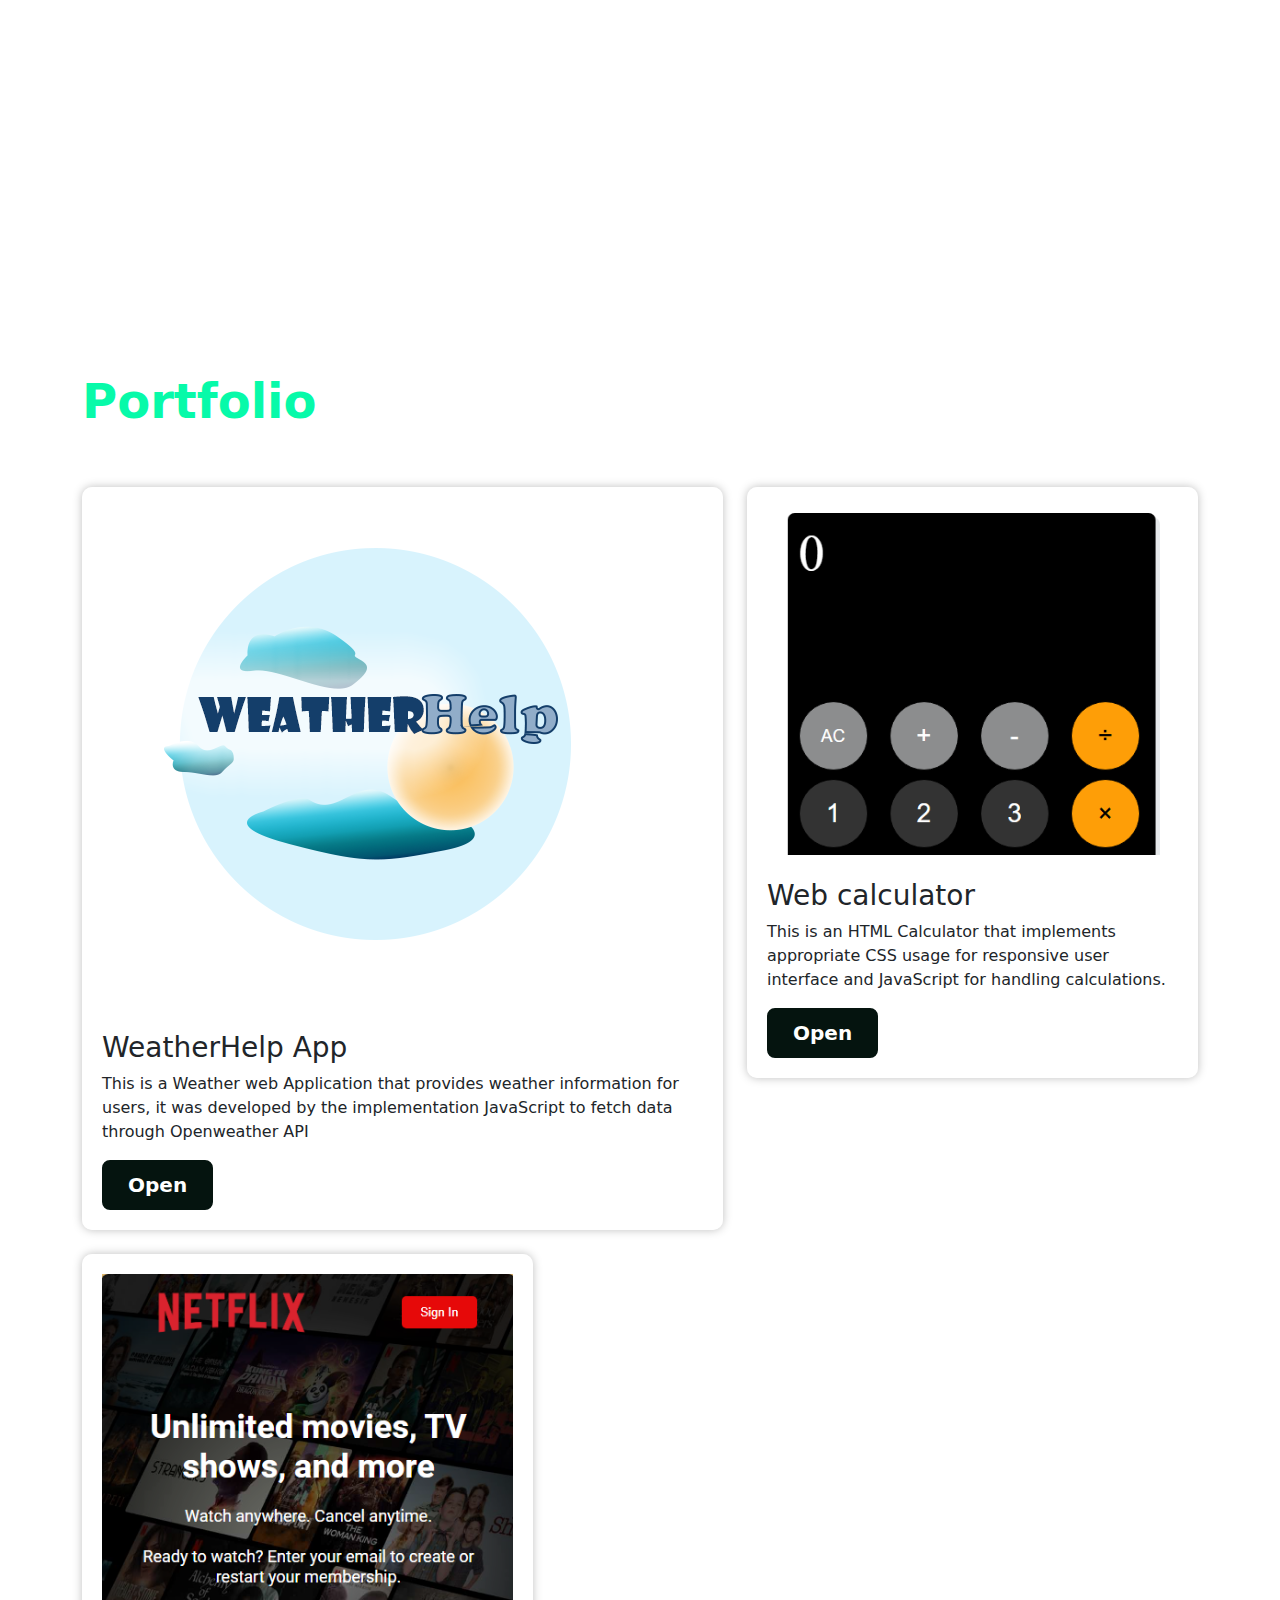
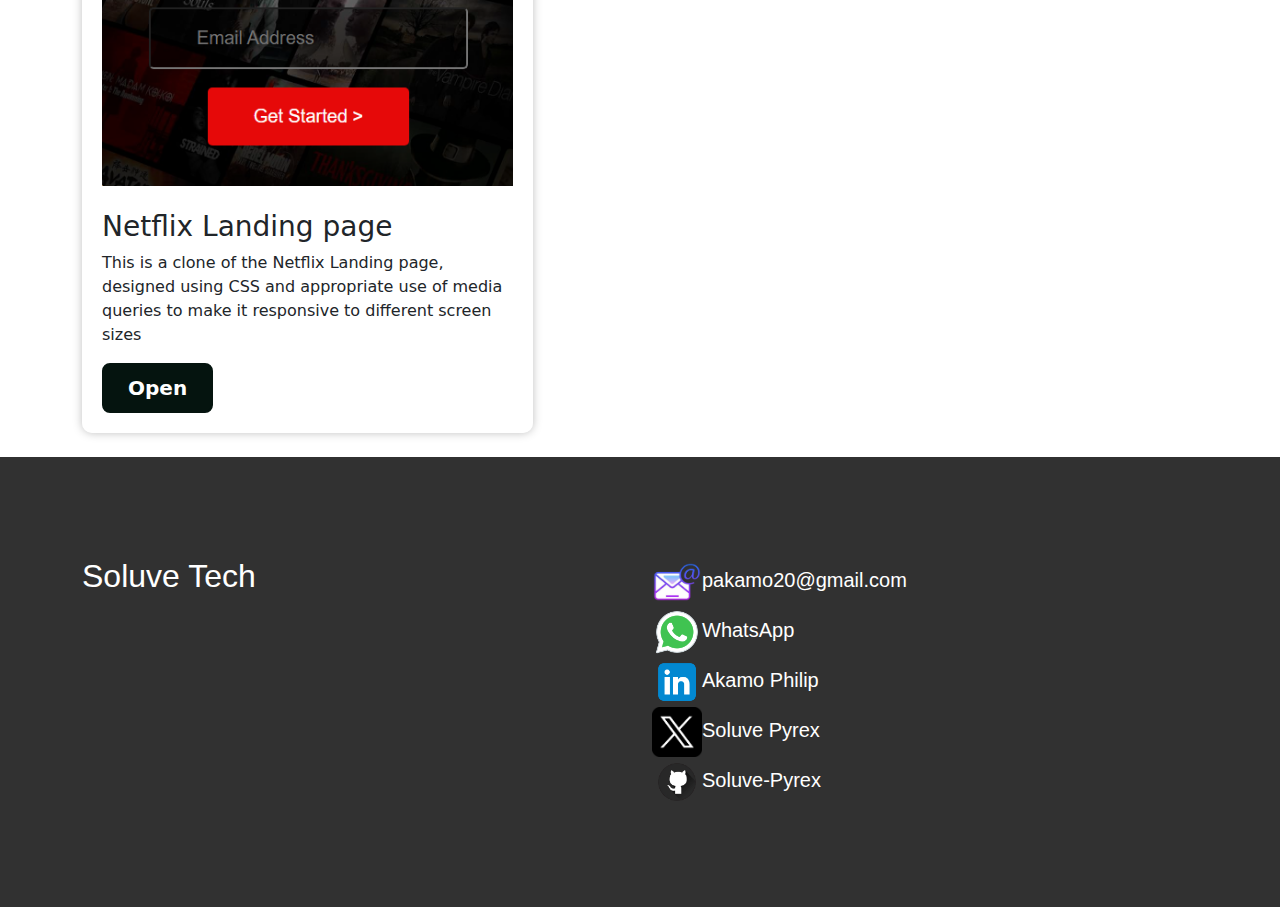
==== commit 7fe32035: "A few UI changes" ====
--- a/index.html
+++ b/index.html
@@ -11,7 +11,14 @@
   <link href="https://fonts.googleapis.com/css2?family=Playwrite+MX:wght@100..400&display=swap" rel="stylesheet">
   <link href="assets/dist/css/bootstrap.min.css" rel="stylesheet">
   <link rel="stylesheet" type="text/css" href="style.css" >
-   
+  <style>
+      .btn-custom-outline:focus,
+      .btn-custom-outline:active {
+          outline: none;
+          color: rgb(7, 250, 169);
+          box-shadow: 0 0 0 0.25rem rgba(5, 20, 15, 0.5);
+    }
+</style>
 </head>
 
 <body class="body-bg bk">
@@ -77,8 +84,8 @@
           </div>
         </div>
         <div class="d-grid gap-2 d-sm-flex">
-          <button type="button" class="btn btn-outline-info tran btn-lg px-4 me-sm-3 fw-bold" ><a href="#portfolio" class="active btn-col">Portfolio</a></button>
-          <a href="./My CV.docx" download="Akamo-Philip-CV.docx" class="btn-col"><button type="button" class="btn btn-outline-info tran btn-lg px-4 me-sm-3 fw-bold">Download CV<img src="images/download.png" class="download-img"></button></a> 
+          <button type="button" class="btn btn-custom-outline tran btn-lg px-4 fw-bold" ><a href="#portfolio" class="active btn-col">Portfolio</a></button>
+          <button type="button" class="btn btn-custom-outline tran btn-lg px-4 fw-bold"><img src="images/download.png" class="download-img"><a href="./My CV.docx" download="Akamo-Philip-CV.docx" class="btn-col">Download CV</a></button> 
            
         </div>
       </div>
@@ -113,7 +120,7 @@
             <div class="accordion accordion-flush " id="accordionFlushExample">
               <div class="accordion-item glass-bg">
                 <h2 class="accordion-header">
-                  <button class="accordion-button collapsed" type="button" data-bs-toggle="collapse" data-bs-target="#flush-collapseOne" aria-expanded="false" aria-controls="flush-collapseOne">
+                  <button class="accordion-button btn btn-custom-outline" type="button" data-bs-toggle="collapse" data-bs-target="#flush-collapseOne" aria-expanded="false" aria-controls="flush-collapseOne">
                     <h2>Front-End Technologies</h2>
                   </button>
                 </h2>
@@ -141,7 +148,7 @@
               </div>
               <div class="accordion-item glass-bg">
                 <h2 class="accordion-header">
-                  <button class="accordion-button collapsed" type="button" data-bs-toggle="collapse" data-bs-target="#flush-collapseTwo" aria-expanded="false" aria-controls="flush-collapseTwo">
+                  <button class="accordion-button collapsed btn-custom-outline" type="button" data-bs-toggle="collapse" data-bs-target="#flush-collapseTwo" aria-expanded="false" aria-controls="flush-collapseTwo">
                     <h2>Back-End Technologies</h2>
                   </button>
                 </h2>
@@ -179,7 +186,7 @@
             <img src="images/WeatherHelp.png" class="img-fluid" alt="WeatherHelp"><br><br>
             <h3>WeatherHelp App</h3>
           <p>This is a Weather web Application that provides weather information for users, it was developed by the implementation JavaScript to fetch data through Openweather API </p>
-          <button type="button" class="btn btn-outline-info tran btn-lg px-4 me-sm-3 fw-bold"><a href="weather.html" target="_blank" class="btn-col">Open</a></button>
+          <button type="button" class="btn btn-custom-outline tran btn-lg px-4 fw-bold"><a href="weather.html" target="_blank" class="btn-col">Open</a></button>
           </div>
         </div>
       </div>
@@ -189,7 +196,7 @@
             <img src="images/web calculator.PNG" class="img-fluid" alt="Web Calculator"><br><br>
             <h3>Web calculator</h3>
           <p>This is an HTML Calculator that implements appropriate CSS usage for responsive user interface and JavaScript for handling calculations.</p>
-          <button type="button" class="btn btn-outline-info tran btn-lg px-4 me-sm-3 fw-bold"><a href="calculator.html" target="_blank" class="btn-col">Open</a></button>
+          <button type="button" class="btn btn-custom-outline tran btn-lg px-4 fw-bold"><a href="calculator.html" target="_blank" class="btn-col">Open</a></button>
           </div>
         </div>
       </div>
@@ -199,7 +206,7 @@
             <img src="images/netflix.PNG" class="img-fluid" alt="Web Calculator"><br><br>
             <h3>Netflix Landing page</h3>
           <p>This is a clone of the Netflix Landing page, designed using CSS and appropriate use of media queries to make it responsive to different screen sizes</p>
-          <button type="button" class="btn btn-outline-info tran btn-lg px-4 me-sm-3 fw-bold"><a href="netflix.html" target="_blank" class="btn-col">Open</a></button>
+          <button type="button" class="btn btn-custom-outline tran btn-lg px-4 fw-bold"><a href="netflix.html" target="_blank" class="btn-col">Open</a></button>
           </div>
         </div>
       </div>
@@ -217,7 +224,8 @@
         <a href="mailto: pakamo20@gmail.com" target="_blank" class="btn-col"><img src="images/email.png" height="50" width="50">pakamo20@gmail.com</a><br>
         <a href="https://wa.me/2348029021698" target="_blank" class="btn-col" ><img src="images/whatsapp.png" height="50" width="50">WhatsApp</a><br>
         <a href="https://www.linkedin.com/in/akamo-philip-403711286" target="_blank" class="btn-col" ><img src="images/linkedin.png" height="50" width="50">Akamo Philip</a><br>
-        <a href="https://x.com/Soluvepyrex?t=Y52QZCKswmi0k_pysiLCYg&s=03" target="_blank" class="btn-col" ><img src="images/twitter.png" height="50" width="50">Soluve Pyrex</a>
+        <a href="https://x.com/Soluvepyrex?t=Y52QZCKswmi0k_pysiLCYg&s=03" target="_blank" class="btn-col" ><img src="images/1725374683twitter-x-logo.png" height="50" width="50">Soluve Pyrex</a><br>
+        <a href="https://github.com/Soluve" target="_blank" class="btn-col" ><img src="images/github-removebg-preview.png" height="50" width="50">Soluve-Pyrex</a>
         
         
         
--- a/style.css
+++ b/style.css
@@ -42,33 +42,15 @@
       color: white;
       font-size: 20px;
     }
-    .but-1
-    {
-      background-color: rgb(5, 20, 15);
-      border: solid rgb(5, 20, 15);
-      height: 45px;
-      padding-top: 5px;
-      border-radius: 40px;
-      text-align: center;
-    }
-    .but-col-1
-    {
-      color: wh;
-      font-size: 20px;
-      background-color: white;
-    }
-    .but-col-2
-    {
-      color: rgb(7, 250, 169);
-      font-size: 20px;
-      background-color: white;
-    }
-    .btn-outline-info{
+     
+     
+    .btn-custom-outline{
       border-color: rgb(5, 20, 15);
       border-width: 2px;
       background-color: rgb(5, 20, 15);
       color: white;
     }
+     
     .lit-break
     {
       padding-top:  px;
